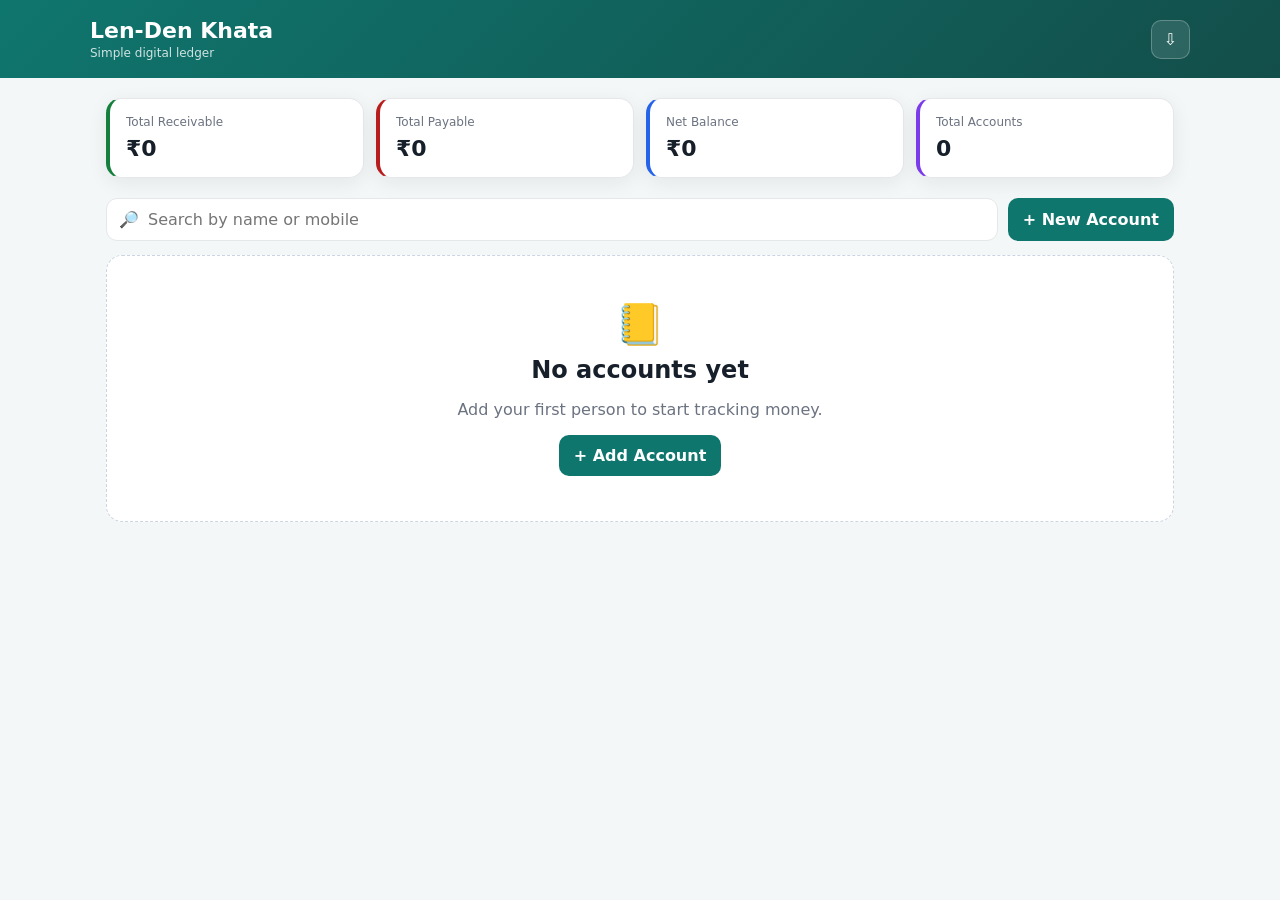
==== index.html @ 9ffd5a42 "Add files via upload" ====
<!DOCTYPE html>
<html lang="en">
<head>
<meta charset="UTF-8">
<meta name="viewport" content="width=device-width, initial-scale=1.0">
<meta name="theme-color" content="#0f766e">
<title>Len-Den Khata | Digital Ledger</title>
<link rel="stylesheet" href="style.css">
</head>
<body>
<header class="topbar">
  <div>
    <h1>Len-Den Khata</h1>
    <p>Simple digital ledger</p>
  </div>
  <button id="exportBtn" class="icon-btn" title="Export backup">⇩</button>
</header>

<main class="container">
  <section class="summary-grid">
    <div class="summary-card receivable"><span>Total Receivable</span><strong id="totalReceivable">₹0</strong></div>
    <div class="summary-card payable"><span>Total Payable</span><strong id="totalPayable">₹0</strong></div>
    <div class="summary-card balance"><span>Net Balance</span><strong id="netBalance">₹0</strong></div>
    <div class="summary-card accounts"><span>Total Accounts</span><strong id="totalAccounts">0</strong></div>
  </section>

  <section class="toolbar">
    <div class="search-wrap">🔎 <input id="searchInput" placeholder="Search by name or mobile"></div>
    <button id="addPersonBtn" class="primary">+ New Account</button>
  </section>

  <section>
    <div id="emptyState" class="empty hidden">
      <div class="empty-icon">📒</div>
      <h2>No accounts yet</h2>
      <p>Add your first person to start tracking money.</p>
      <button class="primary" id="emptyAddBtn">+ Add Account</button>
    </div>
    <div id="accountsList" class="accounts-list"></div>
  </section>
</main>

<div id="personModal" class="modal hidden">
  <div class="modal-card">
    <div class="modal-head"><h2 id="personModalTitle">New Account</h2><button class="close" data-close="personModal">×</button></div>
    <form id="personForm">
      <input type="hidden" id="personId">
      <label>Person Name<input id="personName" required maxlength="80"></label>
      <label>Mobile Number<input id="personMobile" inputmode="tel" maxlength="15"></label>
      <label>Note<input id="personNote" maxlength="120" placeholder="Optional"></label>
      <button class="primary full" type="submit">Save Account</button>
    </form>
  </div>
</div>

<div id="accountModal" class="modal hidden">
  <div class="modal-card large">
    <div class="modal-head">
      <div><h2 id="accountTitle">Account</h2><p id="accountSub"></p></div>
      <button class="close" data-close="accountModal">×</button>
    </div>
    <div class="account-total" id="accountBalance">Balance: ₹0</div>
    <div class="transaction-actions">
      <button class="give" id="giveBtn">+ Money Given</button>
      <button class="receive" id="receiveBtn">− Money Received</button>
    </div>
    <div id="transactionList" class="transactions"></div>
    <div class="account-footer">
      <button class="secondary" id="statementBtn">Print / Save PDF</button>
      <button class="danger-outline" id="deleteAccountBtn">Delete Account</button>
    </div>
  </div>
</div>

<div id="transactionModal" class="modal hidden">
  <div class="modal-card">
    <div class="modal-head"><h2 id="transactionTitle">Add Transaction</h2><button class="close" data-close="transactionModal">×</button></div>
    <form id="transactionForm">
      <input type="hidden" id="transactionType">
      <label>Amount (₹)<input id="transactionAmount" type="number" min="1" step="0.01" required></label>
      <label>Date<input id="transactionDate" type="date" required></label>
      <label>Description<input id="transactionNote" maxlength="120" placeholder="Optional"></label>
      <button class="primary full" type="submit">Save Transaction</button>
    </form>
  </div>
</div>

<div id="toast"></div>
<script src="app.js"></script>
</body>
</html>
---- style.css ----
:root{
  --primary:#0f766e;--primary-dark:#115e59;--bg:#f4f7f7;--card:#fff;--text:#17202a;
  --muted:#6b7280;--border:#e5e7eb;--green:#15803d;--red:#b91c1c;--shadow:0 5px 20px rgba(15,23,42,.07)
}
*{box-sizing:border-box}body{margin:0;font-family:Inter,system-ui,-apple-system,Segoe UI,Roboto,Arial,sans-serif;background:var(--bg);color:var(--text)}
button,input{font:inherit}button{cursor:pointer}.topbar{background:linear-gradient(135deg,#0f766e,#134e4a);color:#fff;padding:18px max(18px,calc((100% - 1100px)/2));display:flex;align-items:center;justify-content:space-between}
.topbar h1{margin:0;font-size:22px}.topbar p{margin:3px 0 0;font-size:12px;opacity:.8}.icon-btn{background:#ffffff1c;border:1px solid #ffffff40;color:#fff;border-radius:10px;padding:9px 12px}
.container{max-width:1100px;margin:auto;padding:20px 16px 50px}.summary-grid{display:grid;grid-template-columns:repeat(4,1fr);gap:12px}
.summary-card{background:var(--card);border:1px solid var(--border);border-radius:15px;padding:16px;box-shadow:var(--shadow);border-left:4px solid var(--primary)}
.summary-card span{display:block;color:var(--muted);font-size:12px;margin-bottom:7px}.summary-card strong{font-size:22px}.receivable{border-left-color:var(--green)}.payable{border-left-color:var(--red)}.balance{border-left-color:#2563eb}.accounts{border-left-color:#7c3aed}
.toolbar{display:flex;gap:10px;margin:20px 0 14px}.search-wrap{background:#fff;border:1px solid var(--border);border-radius:11px;padding:10px 12px;display:flex;align-items:center;gap:7px;flex:1}.search-wrap input{border:0;outline:0;width:100%;background:transparent}
.primary,.give,.receive,.secondary,.danger-outline{border:0;border-radius:10px;padding:11px 15px;font-weight:700}.primary{background:var(--primary);color:#fff}.primary:hover{background:var(--primary-dark)}.full{width:100%;margin-top:8px}
.accounts-list{display:grid;gap:10px}.account-card{background:#fff;border:1px solid var(--border);border-radius:14px;padding:15px;display:flex;align-items:center;justify-content:space-between;gap:12px;box-shadow:var(--shadow)}
.person-info{min-width:0}.person-info h3{margin:0 0 3px;font-size:16px}.person-info p{margin:0;color:var(--muted);font-size:12px}.amount{text-align:right}.amount strong{display:block;font-size:17px}.amount small{font-size:11px}.amount.receivable strong{color:var(--green)}.amount.payable strong{color:var(--red)}.amount.zero strong{color:var(--muted)}
.empty{text-align:center;background:#fff;border:1px dashed #cbd5e1;border-radius:16px;padding:45px 20px}.empty-icon{font-size:40px}.empty h2{margin:8px 0 4px}.empty p{color:var(--muted)}
.hidden{display:none!important}.modal{position:fixed;inset:0;background:#0008;display:flex;align-items:flex-end;justify-content:center;padding:12px;z-index:20}.modal-card{background:#fff;border-radius:18px 18px 10px 10px;width:min(100%,500px);padding:20px;max-height:92vh;overflow:auto}.modal-card.large{width:min(100%,650px)}.modal-head{display:flex;justify-content:space-between;align-items:flex-start;gap:10px;margin-bottom:16px}.modal-head h2{margin:0}.modal-head p{margin:4px 0;color:var(--muted);font-size:12px}.close{border:0;background:#f1f5f9;border-radius:9px;font-size:22px;width:35px;height:35px}
label{display:block;font-size:13px;font-weight:700;margin:13px 0}label input{display:block;width:100%;margin-top:6px;padding:12px;border:1px solid var(--border);border-radius:10px;outline:none}label input:focus{border-color:var(--primary)}
.account-total{background:#f0fdfa;border-radius:12px;padding:14px;text-align:center;font-size:20px;font-weight:800;margin-bottom:12px}.transaction-actions{display:grid;grid-template-columns:1fr 1fr;gap:10px}.give{background:#dcfce7;color:#166534}.receive{background:#fee2e2;color:#991b1b}
.transaction{border-bottom:1px solid var(--border);padding:13px 2px;display:flex;justify-content:space-between;gap:10px}.transaction:last-child{border-bottom:0}.tx-left strong{display:block;font-size:14px}.tx-left small{color:var(--muted)}.tx-given{color:var(--green)}.tx-received{color:var(--red)}.tx-actions button{border:0;background:none;color:var(--muted);font-size:12px;margin-left:7px}.account-footer{display:flex;gap:8px;border-top:1px solid var(--border);padding-top:14px;margin-top:8px}.secondary{background:#eef2ff;color:#3730a3}.danger-outline{background:#fff;color:var(--red);border:1px solid #fecaca;margin-left:auto}
#toast{position:fixed;bottom:20px;left:50%;transform:translateX(-50%);background:#111827;color:#fff;padding:10px 15px;border-radius:10px;display:none;z-index:50;font-size:13px}
@media(max-width:700px){.summary-grid{grid-template-columns:1fr 1fr}.toolbar{flex-direction:column}.account-card{padding:13px}.summary-card strong{font-size:18px}.modal{padding:0}.modal-card{border-radius:18px 18px 0 0}.topbar{padding:15px 16px}}
@media(min-width:701px){.modal{align-items:center}.modal-card{border-radius:18px}}
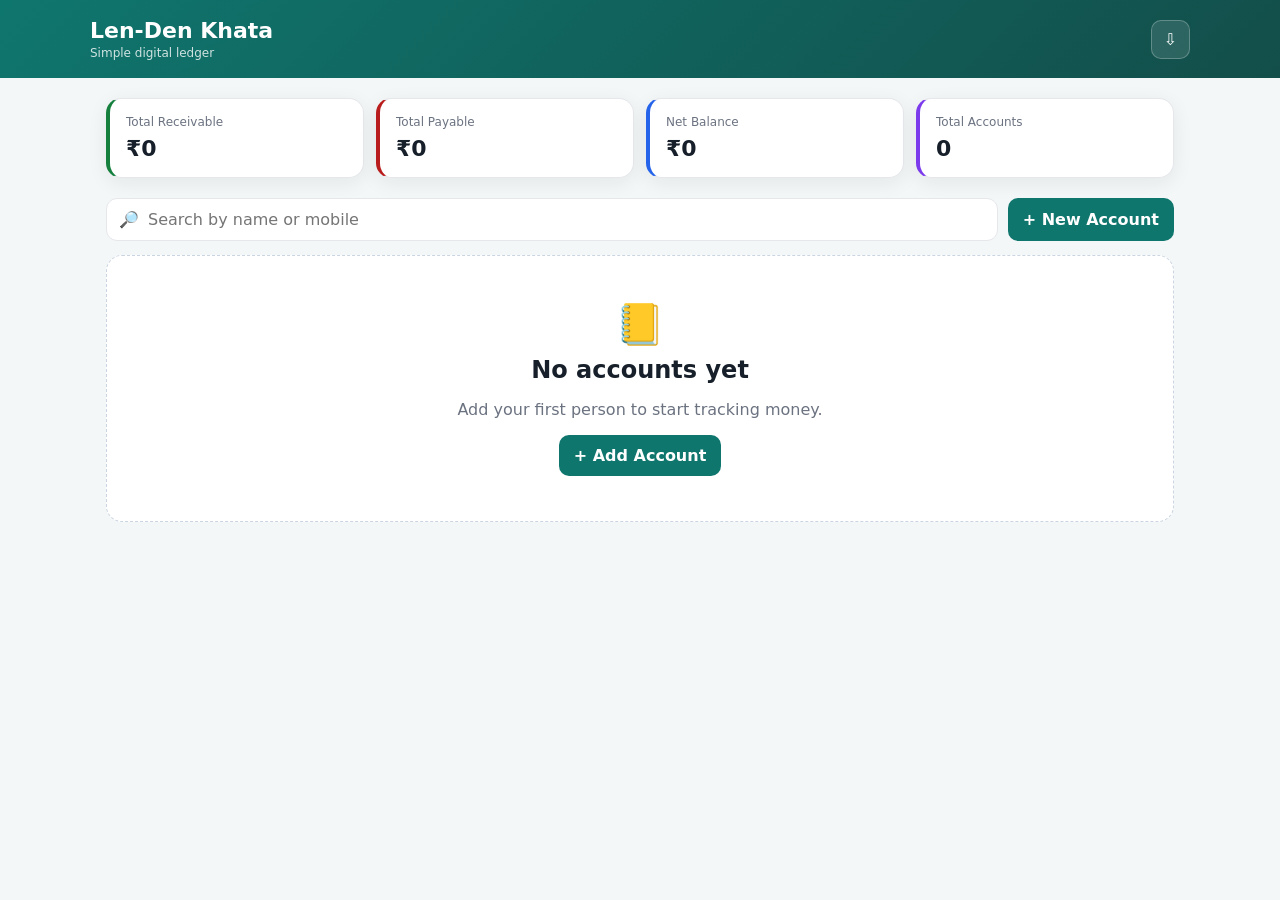
==== commit 73d837bf: "Add files via upload" ====
--- a/index.html
+++ b/index.html
@@ -60,13 +60,16 @@
       <button class="close" data-close="accountModal">×</button>
     </div>
     <div class="account-total" id="accountBalance">Balance: ₹0</div>
+    <div class="account-labels"><span>🟢 Receivable = money you should get back</span><span>🔴 Payable = money you need to pay</span></div>
     <div class="transaction-actions">
-      <button class="give" id="giveBtn">+ Money Given</button>
-      <button class="receive" id="receiveBtn">− Money Received</button>
+      <button class="give" id="giveBtn">💸 I Gave Money</button>
+      <button class="receive" id="receiveBtn">💵 I Received Money</button>
     </div>
+    <div class="hint-box">Tip: If you lend someone money, choose <b>I Gave Money</b>. Any repayment from them is <b>I Received Money</b>.</div>
     <div id="transactionList" class="transactions"></div>
     <div class="account-footer">
       <button class="secondary" id="statementBtn">Print / Save PDF</button>
+      <button class="secondary" id="editAccountBtn">Edit Account</button>
       <button class="danger-outline" id="deleteAccountBtn">Delete Account</button>
     </div>
   </div>
--- a/style.css
+++ b/style.css
@@ -20,3 +20,6 @@
 #toast{position:fixed;bottom:20px;left:50%;transform:translateX(-50%);background:#111827;color:#fff;padding:10px 15px;border-radius:10px;display:none;z-index:50;font-size:13px}
 @media(max-width:700px){.summary-grid{grid-template-columns:1fr 1fr}.toolbar{flex-direction:column}.account-card{padding:13px}.summary-card strong{font-size:18px}.modal{padding:0}.modal-card{border-radius:18px 18px 0 0}.topbar{padding:15px 16px}}
 @media(min-width:701px){.modal{align-items:center}.modal-card{border-radius:18px}}
+
+.hint-box{margin:10px 0 14px;background:#fffbeb;border:1px solid #fde68a;color:#854d0e;border-radius:10px;padding:10px 12px;font-size:12px;line-height:1.45}
+.account-labels{display:grid;gap:5px;color:#64748b;font-size:11px;margin:-5px 0 13px;text-align:center}
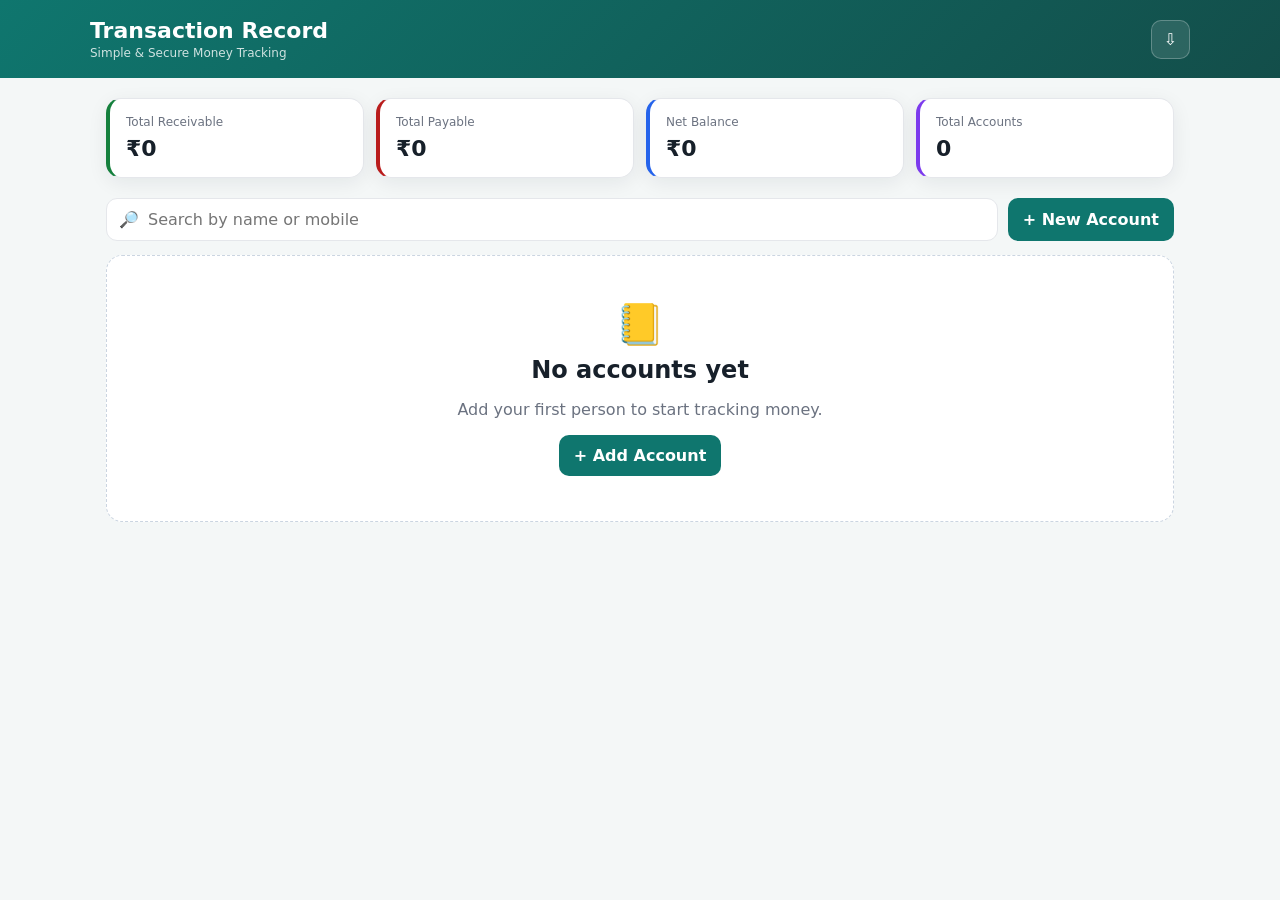
==== commit ce2e4481: "Add files via upload" ====
--- a/index.html
+++ b/index.html
@@ -4,14 +4,14 @@
 <meta charset="UTF-8">
 <meta name="viewport" content="width=device-width, initial-scale=1.0">
 <meta name="theme-color" content="#0f766e">
-<title>Len-Den Khata | Digital Ledger</title>
+<title>Transaction Record | Digital Ledger</title>
 <link rel="stylesheet" href="style.css">
 </head>
 <body>
 <header class="topbar">
   <div>
-    <h1>Len-Den Khata</h1>
-    <p>Simple digital ledger</p>
+    <h1>Transaction Record</h1>
+    <p>Simple & Secure Money Tracking</p>
   </div>
   <button id="exportBtn" class="icon-btn" title="Export backup">⇩</button>
 </header>
@@ -62,10 +62,10 @@
     <div class="account-total" id="accountBalance">Balance: ₹0</div>
     <div class="account-labels"><span>🟢 Receivable = money you should get back</span><span>🔴 Payable = money you need to pay</span></div>
     <div class="transaction-actions">
-      <button class="give" id="giveBtn">💸 I Gave Money</button>
-      <button class="receive" id="receiveBtn">💵 I Received Money</button>
+      <button class="give" id="giveBtn">💸 Money Given</button>
+      <button class="receive" id="receiveBtn">💵 Money Received</button>
     </div>
-    <div class="hint-box">Tip: If you lend someone money, choose <b>I Gave Money</b>. Any repayment from them is <b>I Received Money</b>.</div>
+    <div class="hint-box">Tip: If you lend someone money, choose <b>Money Given</b>. Any repayment from them is <b>Money Received</b>.</div>
     <div id="transactionList" class="transactions"></div>
     <div class="account-footer">
       <button class="secondary" id="statementBtn">Print / Save PDF</button>
